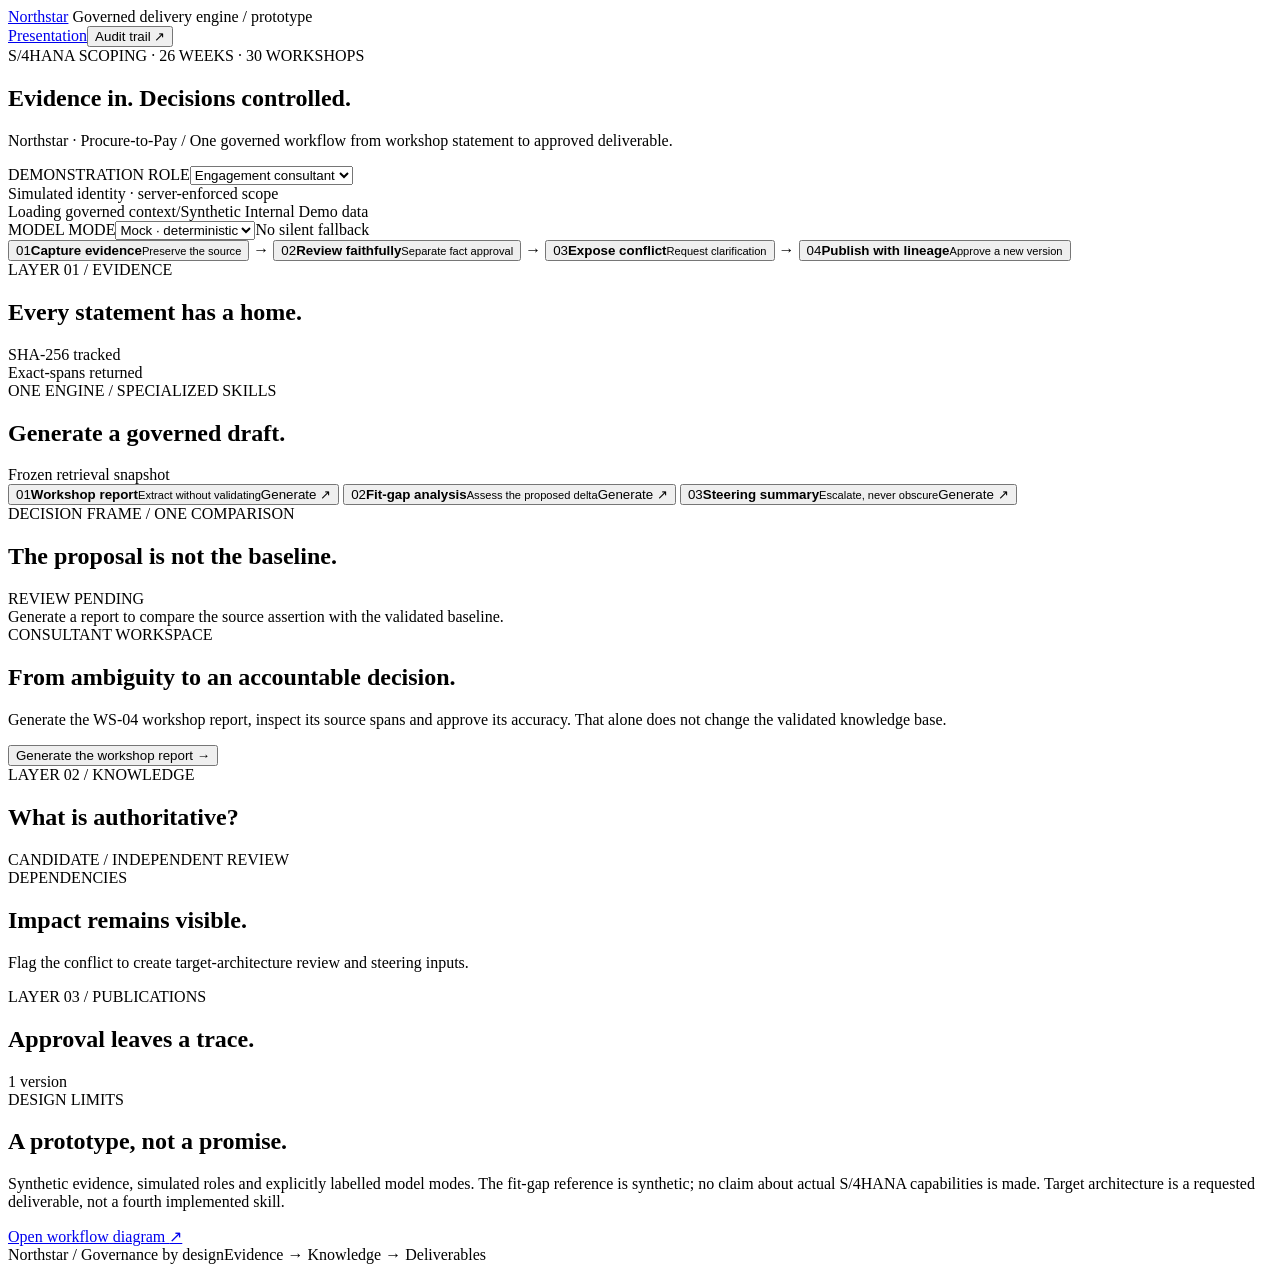
==== prototype/static/index.html @ 32a44db5 "testing prototype" ====
<!doctype html>
<html lang="en">
<head>
  <meta charset="utf-8">
  <meta name="viewport" content="width=device-width, initial-scale=1">
  <meta name="theme-color" content="#111111">
  <meta name="description" content="An interactive evidence-to-knowledge governance prototype for SAP consulting deliverables.">
  <link rel="icon" href="data:image/svg+xml,%3Csvg xmlns='http://www.w3.org/2000/svg' viewBox='0 0 32 32'%3E%3Crect width='32' height='32' fill='%23111111'/%3E%3Ccircle cx='24' cy='8' r='4' fill='%2386BC25'/%3E%3C/svg%3E">
  <title>Northstar | Governed delivery engine</title>
  <link rel="stylesheet" href="/static/style.css">
  <script src="/static/app.js" defer></script>
</head>
<body>
  <header class="masthead">
    <a class="brand" href="/" aria-label="Northstar home"><span>Northstar</span><b class="brand-dot" aria-hidden="true"></b></a>
    <span class="brand-divider"></span>
    <span class="product">Governed delivery engine <span class="muted">/ prototype</span></span>
    <nav class="header-links" aria-label="Demo navigation"><a href="/presentation/">Presentation</a><button class="text-button" id="audit-top">Audit trail <span aria-hidden="true">↗</span></button></nav>
  </header>
  <main>
    <section class="project-head page-width">
      <div><div class="eyebrow">S/4HANA SCOPING · 26 WEEKS · 30 WORKSHOPS</div><h1>Evidence in. <span class="green-word">Decisions controlled.</span></h1><p>Northstar · Procure-to-Pay / One governed workflow from workshop statement to approved deliverable.</p></div>
      <div class="environment"><label class="field-label" for="role-select">DEMONSTRATION ROLE</label><select data-testid="role-select" id="role-select" aria-label="Demonstration role"><option value="consultant">Engagement consultant</option><option value="domain_lead">Domain lead</option><option value="viewer">Read-only reviewer</option></select><div class="simulated">Simulated identity · server-enforced scope</div></div>
    </section>
    <div class="status-strip"><div class="page-width strip-inner"><span class="live-dot"></span><span id="phase-label">Loading governed context</span><span class="strip-separator">/</span><span class="muted">Synthetic Internal Demo data</span><div class="strip-right"><label class="provider-label" for="provider">MODEL MODE</label><select id="provider" data-testid="provider-select"><option value="mock">Mock · deterministic</option><option value="live">Live · Mistral API</option></select><span class="provider-note" id="provider-note">No silent fallback</span></div></div></div>
    <section class="page-width workflow" aria-label="Workflow stages">
      <button class="step active" data-step="evidence"><span class="step-index">01</span><span><b>Capture evidence</b><small>Preserve the source</small></span></button>
      <span class="step-connector" aria-hidden="true">→</span>
      <button class="step" data-step="report" data-testid="step-report"><span class="step-index">02</span><span><b>Review faithfully</b><small>Separate fact approval</small></span></button>
      <span class="step-connector" aria-hidden="true">→</span>
      <button class="step" data-step="conflict"><span class="step-index">03</span><span><b>Expose conflict</b><small>Request clarification</small></span></button>
      <span class="step-connector" aria-hidden="true">→</span>
      <button class="step" data-step="clarified"><span class="step-index">04</span><span><b>Publish with lineage</b><small>Approve a new version</small></span></button>
    </section>
    <div id="banner" class="page-width" aria-live="polite"></div>
    <section class="page-width workspace-grid">
      <div class="left-column">
        <section class="panel" id="evidence-panel"><div class="section-heading"><div><div class="eyebrow">LAYER 01 / EVIDENCE</div><h2>Every statement has a home.</h2></div><div class="layer-meta">SHA-256 tracked<br>Exact-spans returned</div></div><div id="evidence-list" class="evidence-list"></div></section>
        <section class="panel generation-panel"><div class="section-heading compact"><div><div class="eyebrow">ONE ENGINE / SPECIALIZED SKILLS</div><h2>Generate a governed draft.</h2></div><span class="tiny-meta">Frozen retrieval snapshot</span></div><div class="skill-grid">
          <button class="skill-button primary-skill" data-skill="workshop_report" data-testid="generate-workshop"><span class="skill-number">01</span><span><b>Workshop report</b><small>Extract without validating</small></span><span class="skill-action">Generate ↗</span></button>
          <button class="skill-button" data-skill="fit_gap" data-testid="generate-fitgap"><span class="skill-number">02</span><span><b>Fit-gap analysis</b><small>Assess the proposed delta</small></span><span class="skill-action">Generate ↗</span></button>
          <button class="skill-button" data-skill="steering_deck" data-testid="generate-steering"><span class="skill-number">03</span><span><b>Steering summary</b><small>Escalate, never obscure</small></span><span class="skill-action">Generate ↗</span></button>
        </div></section>
        <section class="panel" id="decision-panel"><div class="section-heading compact"><div><div class="eyebrow">DECISION FRAME / ONE COMPARISON</div><h2>The proposal is not the baseline.</h2></div><span class="tiny-meta" id="decision-status-label">REVIEW PENDING</span></div><div id="decision-content"><div class="empty-compact">Generate a report to compare the source assertion with the validated baseline.</div></div></section>
        <section class="panel draft-panel" id="draft-panel"><div id="draft-content"><div class="empty-state"><span class="empty-kicker">CONSULTANT WORKSPACE</span><h2>From ambiguity to an accountable decision.</h2><p>Generate the WS-04 workshop report, inspect its source spans and approve its accuracy. That alone does not change the validated knowledge base.</p><button class="inline-action" data-generate-report>Generate the workshop report <span>→</span></button></div></div></section>
      </div>
      <aside class="right-column">
        <section class="panel knowledge-panel"><div class="section-heading compact"><div><div class="eyebrow">LAYER 02 / KNOWLEDGE</div><h2>What is authoritative?</h2></div></div><div id="canonical-content"></div></section>
        <section class="panel candidate-panel"><div class="eyebrow">CANDIDATE / INDEPENDENT REVIEW</div><div id="candidate-content"></div></section>
        <section class="panel tasks-panel"><div class="section-heading compact"><div><div class="eyebrow">DEPENDENCIES</div><h2>Impact remains visible.</h2></div></div><div id="tasks-content"><p class="fine-print">Flag the conflict to create target-architecture review and steering inputs.</p></div></section>
      </aside>
    </section>
    <section class="page-width bottom-grid"><section class="panel compact-panel"><div class="section-heading compact"><div><div class="eyebrow">LAYER 03 / PUBLICATIONS</div><h2>Approval leaves a trace.</h2></div><span class="tiny-meta" id="publication-count">1 version</span></div><div id="publications-list"></div></section><section class="panel compact-panel"><div class="section-heading compact"><div><div class="eyebrow">DESIGN LIMITS</div><h2>A prototype, not a promise.</h2></div></div><p class="fine-print">Synthetic evidence, simulated roles and explicitly labelled model modes. The fit-gap reference is synthetic; no claim about actual S/4HANA capabilities is made. Target architecture is a requested deliverable, not a fourth implemented skill.</p><a class="inline-action subtle" href="/diagrams/workshop-to-fit-gap.svg" target="_blank" rel="noopener">Open workflow diagram <span>↗</span></a></section></section>
    <footer class="page-width"><span>Northstar / Governance by design</span><span>Evidence → Knowledge → Deliverables</span></footer>
  </main>
  <dialog id="audit-dialog" aria-label="Append-only audit trail"><div class="dialog-heading"><div><div class="eyebrow">APPEND-ONLY / HASH CHAIN</div><h2>What the system did.</h2></div><button class="close-button" data-close-dialog aria-label="Close audit">×</button></div><div id="audit-content" class="audit-content"></div></dialog>
  <dialog id="evidence-dialog" aria-label="Evidence inspector"><div class="dialog-heading"><div><div class="eyebrow">EXACT SOURCE SPAN</div><h2 id="evidence-title">Evidence inspector</h2></div><button class="close-button" data-close-evidence aria-label="Close evidence">×</button></div><div id="evidence-content"></div></dialog>
  <div id="toast" class="toast" role="status"></div>
</body>
</html>
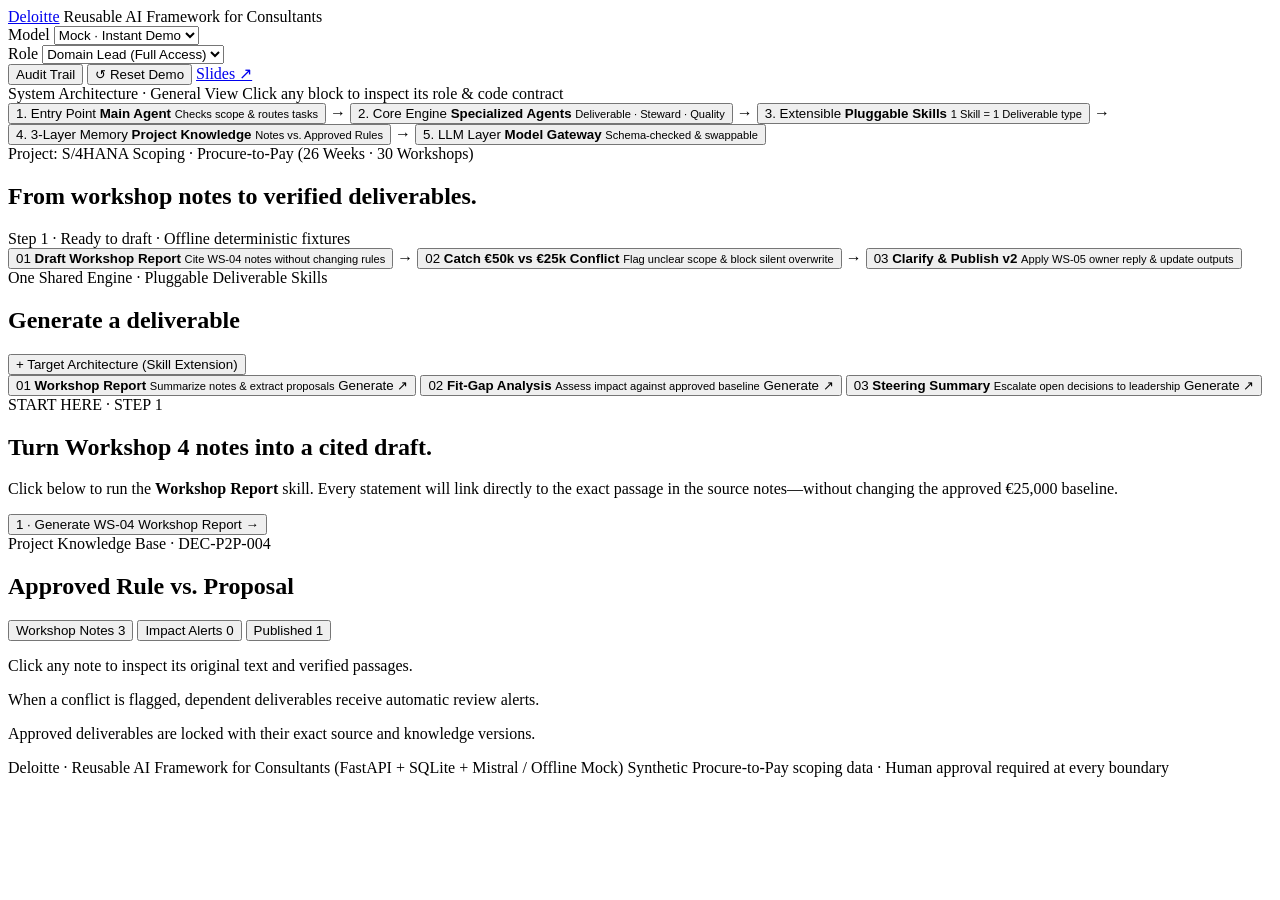
==== commit 8d769378: "changed the view and logic of the prototype a bit; minor wording change" ====
--- a/prototype/static/index.html
+++ b/prototype/static/index.html
@@ -4,57 +4,255 @@
   <meta charset="utf-8">
   <meta name="viewport" content="width=device-width, initial-scale=1">
   <meta name="theme-color" content="#111111">
-  <meta name="description" content="An interactive evidence-to-knowledge governance prototype for SAP consulting deliverables.">
+  <meta name="description" content="Reusable AI framework prototype for consultants: Main Agent, Specialized Agents, Pluggable Skills, and Project Knowledge.">
   <link rel="icon" href="data:image/svg+xml,%3Csvg xmlns='http://www.w3.org/2000/svg' viewBox='0 0 32 32'%3E%3Crect width='32' height='32' fill='%23111111'/%3E%3Ccircle cx='24' cy='8' r='4' fill='%2386BC25'/%3E%3C/svg%3E">
-  <title>Northstar | Governed delivery engine</title>
+  <title>Deloitte | Reusable AI Framework for Consultants</title>
   <link rel="stylesheet" href="/static/style.css">
   <script src="/static/app.js" defer></script>
 </head>
 <body>
   <header class="masthead">
-    <a class="brand" href="/" aria-label="Northstar home"><span>Northstar</span><b class="brand-dot" aria-hidden="true"></b></a>
-    <span class="brand-divider"></span>
-    <span class="product">Governed delivery engine <span class="muted">/ prototype</span></span>
-    <nav class="header-links" aria-label="Demo navigation"><a href="/presentation/">Presentation</a><button class="text-button" id="audit-top">Audit trail <span aria-hidden="true">↗</span></button></nav>
+    <div class="masthead-left">
+      <a class="brand" href="/" aria-label="Deloitte home"><span>Deloitte</span><b class="brand-dot" aria-hidden="true"></b></a>
+      <span class="brand-divider"></span>
+      <span class="product">Reusable AI Framework for Consultants</span>
+    </div>
+    <div class="masthead-controls">
+      <div class="control-group">
+        <label for="provider">Model</label>
+        <select id="provider" data-testid="provider-select" aria-label="Model operating mode">
+          <option value="mock">Mock · Instant Demo</option>
+          <option value="live">Live · Mistral API</option>
+        </select>
+      </div>
+      <div class="control-group">
+        <label for="role-select">Role</label>
+        <select id="role-select" data-testid="role-select" aria-label="Demonstration role">
+          <option value="domain_lead" selected>Domain Lead (Full Access)</option>
+          <option value="consultant">Consultant (Draft &amp; Flag)</option>
+          <option value="viewer">Read-Only Reviewer</option>
+        </select>
+      </div>
+      <button class="header-btn" id="audit-top" type="button">Audit Trail</button>
+      <button class="header-btn reset-btn" id="reset-demo" type="button" title="Reset demo back to Step 1">↺ Reset Demo</button>
+      <a class="header-btn slides-link" href="/presentation/">Slides ↗</a>
+    </div>
   </header>
+
   <main>
-    <section class="project-head page-width">
-      <div><div class="eyebrow">S/4HANA SCOPING · 26 WEEKS · 30 WORKSHOPS</div><h1>Evidence in. <span class="green-word">Decisions controlled.</span></h1><p>Northstar · Procure-to-Pay / One governed workflow from workshop statement to approved deliverable.</p></div>
-      <div class="environment"><label class="field-label" for="role-select">DEMONSTRATION ROLE</label><select data-testid="role-select" id="role-select" aria-label="Demonstration role"><option value="consultant">Engagement consultant</option><option value="domain_lead">Domain lead</option><option value="viewer">Read-only reviewer</option></select><div class="simulated">Simulated identity · server-enforced scope</div></div>
+    <!-- Interactive Architecture Strip: General View -> Click to Zoom In -->
+    <section class="arch-strip-wrap">
+      <div class="page-width">
+        <div class="arch-strip-header">
+          <span class="eyebrow">System Architecture · General View</span>
+          <span class="arch-hint">Click any block to inspect its role &amp; code contract</span>
+        </div>
+        <div class="arch-pipeline" role="region" aria-label="Interactive system architecture">
+          <button class="arch-node" type="button" data-arch="main_agent">
+            <span class="arch-tag">1. Entry Point</span>
+            <strong>Main Agent</strong>
+            <small>Checks scope &amp; routes tasks</small>
+          </button>
+          <span class="arch-arrow" aria-hidden="true">→</span>
+          <button class="arch-node" type="button" data-arch="specialized_agents">
+            <span class="arch-tag">2. Core Engine</span>
+            <strong>Specialized Agents</strong>
+            <small>Deliverable · Steward · Quality</small>
+          </button>
+          <span class="arch-arrow" aria-hidden="true">→</span>
+          <button class="arch-node" type="button" data-arch="skills">
+            <span class="arch-tag">3. Extensible</span>
+            <strong>Pluggable Skills</strong>
+            <small>1 Skill = 1 Deliverable type</small>
+          </button>
+          <span class="arch-arrow" aria-hidden="true">→</span>
+          <button class="arch-node" type="button" data-arch="knowledge_layers">
+            <span class="arch-tag">4. 3-Layer Memory</span>
+            <strong>Project Knowledge</strong>
+            <small>Notes vs. Approved Rules</small>
+          </button>
+          <span class="arch-arrow" aria-hidden="true">→</span>
+          <button class="arch-node" type="button" data-arch="model_gateway">
+            <span class="arch-tag">5. LLM Layer</span>
+            <strong>Model Gateway</strong>
+            <small>Schema-checked &amp; swappable</small>
+          </button>
+        </div>
+      </div>
     </section>
-    <div class="status-strip"><div class="page-width strip-inner"><span class="live-dot"></span><span id="phase-label">Loading governed context</span><span class="strip-separator">/</span><span class="muted">Synthetic Internal Demo data</span><div class="strip-right"><label class="provider-label" for="provider">MODEL MODE</label><select id="provider" data-testid="provider-select"><option value="mock">Mock · deterministic</option><option value="live">Live · Mistral API</option></select><span class="provider-note" id="provider-note">No silent fallback</span></div></div></div>
-    <section class="page-width workflow" aria-label="Workflow stages">
-      <button class="step active" data-step="evidence"><span class="step-index">01</span><span><b>Capture evidence</b><small>Preserve the source</small></span></button>
-      <span class="step-connector" aria-hidden="true">→</span>
-      <button class="step" data-step="report" data-testid="step-report"><span class="step-index">02</span><span><b>Review faithfully</b><small>Separate fact approval</small></span></button>
-      <span class="step-connector" aria-hidden="true">→</span>
-      <button class="step" data-step="conflict"><span class="step-index">03</span><span><b>Expose conflict</b><small>Request clarification</small></span></button>
-      <span class="step-connector" aria-hidden="true">→</span>
-      <button class="step" data-step="clarified"><span class="step-index">04</span><span><b>Publish with lineage</b><small>Approve a new version</small></span></button>
+
+    <!-- Context + 3-Step Guided Story Bar -->
+    <section class="page-width story-header">
+      <div class="story-title-row">
+        <div>
+          <div class="eyebrow">Project: S/4HANA Scoping · Procure-to-Pay (26 Weeks · 30 Workshops)</div>
+          <h1>From workshop notes to <span class="green-word">verified deliverables.</span></h1>
+        </div>
+        <div class="status-pill-box">
+          <span class="live-dot"></span>
+          <span id="phase-label">Step 1 · Ready to draft</span>
+          <span class="pill-sep">·</span>
+          <span id="provider-note" class="muted">Offline deterministic fixtures</span>
+        </div>
+      </div>
+
+      <div class="workflow" aria-label="3-Step Guided Walkthrough">
+        <button class="step active" type="button" data-step="1">
+          <span class="step-index">01</span>
+          <span>
+            <b>Draft Workshop Report</b>
+            <small>Cite WS-04 notes without changing rules</small>
+          </span>
+        </button>
+        <span class="step-connector" aria-hidden="true">→</span>
+        <button class="step" type="button" data-step="2" data-testid="step-report">
+          <span class="step-index">02</span>
+          <span>
+            <b>Catch €50k vs €25k Conflict</b>
+            <small>Flag unclear scope &amp; block silent overwrite</small>
+          </span>
+        </button>
+        <span class="step-connector" aria-hidden="true">→</span>
+        <button class="step" type="button" data-step="3">
+          <span class="step-index">03</span>
+          <span>
+            <b>Clarify &amp; Publish v2</b>
+            <small>Apply WS-05 owner reply &amp; update outputs</small>
+          </span>
+        </button>
+      </div>
+
+      <div id="banner" aria-live="polite"></div>
     </section>
-    <div id="banner" class="page-width" aria-live="polite"></div>
+
+    <!-- Minimal Two-Column Workspace -->
     <section class="page-width workspace-grid">
+      <!-- Left Column: Deliverable Studio -->
       <div class="left-column">
-        <section class="panel" id="evidence-panel"><div class="section-heading"><div><div class="eyebrow">LAYER 01 / EVIDENCE</div><h2>Every statement has a home.</h2></div><div class="layer-meta">SHA-256 tracked<br>Exact-spans returned</div></div><div id="evidence-list" class="evidence-list"></div></section>
-        <section class="panel generation-panel"><div class="section-heading compact"><div><div class="eyebrow">ONE ENGINE / SPECIALIZED SKILLS</div><h2>Generate a governed draft.</h2></div><span class="tiny-meta">Frozen retrieval snapshot</span></div><div class="skill-grid">
-          <button class="skill-button primary-skill" data-skill="workshop_report" data-testid="generate-workshop"><span class="skill-number">01</span><span><b>Workshop report</b><small>Extract without validating</small></span><span class="skill-action">Generate ↗</span></button>
-          <button class="skill-button" data-skill="fit_gap" data-testid="generate-fitgap"><span class="skill-number">02</span><span><b>Fit-gap analysis</b><small>Assess the proposed delta</small></span><span class="skill-action">Generate ↗</span></button>
-          <button class="skill-button" data-skill="steering_deck" data-testid="generate-steering"><span class="skill-number">03</span><span><b>Steering summary</b><small>Escalate, never obscure</small></span><span class="skill-action">Generate ↗</span></button>
-        </div></section>
-        <section class="panel" id="decision-panel"><div class="section-heading compact"><div><div class="eyebrow">DECISION FRAME / ONE COMPARISON</div><h2>The proposal is not the baseline.</h2></div><span class="tiny-meta" id="decision-status-label">REVIEW PENDING</span></div><div id="decision-content"><div class="empty-compact">Generate a report to compare the source assertion with the validated baseline.</div></div></section>
-        <section class="panel draft-panel" id="draft-panel"><div id="draft-content"><div class="empty-state"><span class="empty-kicker">CONSULTANT WORKSPACE</span><h2>From ambiguity to an accountable decision.</h2><p>Generate the WS-04 workshop report, inspect its source spans and approve its accuracy. That alone does not change the validated knowledge base.</p><button class="inline-action" data-generate-report>Generate the workshop report <span>→</span></button></div></div></section>
-      </div>
+        <section class="panel studio-panel">
+          <div class="section-heading compact">
+            <div>
+              <div class="eyebrow">One Shared Engine · Pluggable Deliverable Skills</div>
+              <h2>Generate a deliverable</h2>
+            </div>
+            <button class="extension-pill" type="button" data-arch="skills">+ Target Architecture (Skill Extension)</button>
+          </div>
+          <div class="skill-grid">
+            <button class="skill-button primary-skill" type="button" data-skill="workshop_report" data-testid="generate-workshop">
+              <span class="skill-number">01</span>
+              <span class="skill-copy">
+                <b>Workshop Report</b>
+                <small>Summarize notes &amp; extract proposals</small>
+              </span>
+              <span class="skill-action">Generate ↗</span>
+            </button>
+            <button class="skill-button" type="button" data-skill="fit_gap" data-testid="generate-fitgap">
+              <span class="skill-number">02</span>
+              <span class="skill-copy">
+                <b>Fit-Gap Analysis</b>
+                <small>Assess impact against approved baseline</small>
+              </span>
+              <span class="skill-action">Generate ↗</span>
+            </button>
+            <button class="skill-button" type="button" data-skill="steering_deck" data-testid="generate-steering">
+              <span class="skill-number">03</span>
+              <span class="skill-copy">
+                <b>Steering Summary</b>
+                <small>Escalate open decisions to leadership</small>
+              </span>
+              <span class="skill-action">Generate ↗</span>
+            </button>
+          </div>
+        </section>
+
+        <section class="panel draft-panel" id="draft-panel">
+          <div id="draft-content">
+            <div class="empty-state">
+              <span class="empty-kicker">START HERE · STEP 1</span>
+              <h2>Turn Workshop 4 notes into a cited draft.</h2>
+              <p>Click below to run the <strong>Workshop Report</strong> skill. Every statement will link directly to the exact passage in the source notes—without changing the approved €25,000 baseline.</p>
+              <button class="button" type="button" data-generate-report>1 · Generate WS-04 Workshop Report →</button>
+            </div>
+          </div>
+        </section>
+      </div>
+
+      <!-- Right Column: Knowledge Base + Tabbed Inspector -->
       <aside class="right-column">
-        <section class="panel knowledge-panel"><div class="section-heading compact"><div><div class="eyebrow">LAYER 02 / KNOWLEDGE</div><h2>What is authoritative?</h2></div></div><div id="canonical-content"></div></section>
-        <section class="panel candidate-panel"><div class="eyebrow">CANDIDATE / INDEPENDENT REVIEW</div><div id="candidate-content"></div></section>
-        <section class="panel tasks-panel"><div class="section-heading compact"><div><div class="eyebrow">DEPENDENCIES</div><h2>Impact remains visible.</h2></div></div><div id="tasks-content"><p class="fine-print">Flag the conflict to create target-architecture review and steering inputs.</p></div></section>
+        <section class="panel knowledge-panel">
+          <div class="section-heading compact">
+            <div>
+              <div class="eyebrow">Project Knowledge Base · DEC-P2P-004</div>
+              <h2>Approved Rule vs. Proposal</h2>
+            </div>
+          </div>
+          <div id="knowledge-compare"></div>
+        </section>
+
+        <section class="panel tabs-panel">
+          <div class="tab-bar" role="tablist" aria-label="Project context tabs">
+            <button class="tab-btn active" type="button" role="tab" aria-selected="true" data-tab="evidence">Workshop Notes <span class="tab-count" id="count-evidence">3</span></button>
+            <button class="tab-btn" type="button" role="tab" aria-selected="false" data-tab="tasks">Impact Alerts <span class="tab-count" id="count-tasks">0</span></button>
+            <button class="tab-btn" type="button" role="tab" aria-selected="false" data-tab="publications">Published <span class="tab-count" id="count-pubs">1</span></button>
+          </div>
+          <div class="tab-pane active" id="pane-evidence" role="tabpanel">
+            <p class="tab-intro">Click any note to inspect its original text and verified passages.</p>
+            <div id="evidence-list" class="evidence-list"></div>
+          </div>
+          <div class="tab-pane" id="pane-tasks" role="tabpanel">
+            <p class="tab-intro">When a conflict is flagged, dependent deliverables receive automatic review alerts.</p>
+            <div id="tasks-content"></div>
+          </div>
+          <div class="tab-pane" id="pane-publications" role="tabpanel">
+            <p class="tab-intro">Approved deliverables are locked with their exact source and knowledge versions.</p>
+            <div id="publications-list"></div>
+          </div>
+        </section>
       </aside>
     </section>
-    <section class="page-width bottom-grid"><section class="panel compact-panel"><div class="section-heading compact"><div><div class="eyebrow">LAYER 03 / PUBLICATIONS</div><h2>Approval leaves a trace.</h2></div><span class="tiny-meta" id="publication-count">1 version</span></div><div id="publications-list"></div></section><section class="panel compact-panel"><div class="section-heading compact"><div><div class="eyebrow">DESIGN LIMITS</div><h2>A prototype, not a promise.</h2></div></div><p class="fine-print">Synthetic evidence, simulated roles and explicitly labelled model modes. The fit-gap reference is synthetic; no claim about actual S/4HANA capabilities is made. Target architecture is a requested deliverable, not a fourth implemented skill.</p><a class="inline-action subtle" href="/diagrams/workshop-to-fit-gap.svg" target="_blank" rel="noopener">Open workflow diagram <span>↗</span></a></section></section>
-    <footer class="page-width"><span>Northstar / Governance by design</span><span>Evidence → Knowledge → Deliverables</span></footer>
+
+    <footer class="page-width">
+      <span>Deloitte · Reusable AI Framework for Consultants (FastAPI + SQLite + Mistral / Offline Mock)</span>
+      <span>Synthetic Procure-to-Pay scoping data · Human approval required at every boundary</span>
+    </footer>
   </main>
-  <dialog id="audit-dialog" aria-label="Append-only audit trail"><div class="dialog-heading"><div><div class="eyebrow">APPEND-ONLY / HASH CHAIN</div><h2>What the system did.</h2></div><button class="close-button" data-close-dialog aria-label="Close audit">×</button></div><div id="audit-content" class="audit-content"></div></dialog>
-  <dialog id="evidence-dialog" aria-label="Evidence inspector"><div class="dialog-heading"><div><div class="eyebrow">EXACT SOURCE SPAN</div><h2 id="evidence-title">Evidence inspector</h2></div><button class="close-button" data-close-evidence aria-label="Close evidence">×</button></div><div id="evidence-content"></div></dialog>
+
+  <!-- Zoom-In Modal for Architecture Elements -->
+  <dialog id="arch-dialog" aria-label="Architecture component details">
+    <div class="dialog-heading">
+      <div>
+        <div class="eyebrow" id="arch-eyebrow">ARCHITECTURE ZOOM-IN</div>
+        <h2 id="arch-title">Component</h2>
+      </div>
+      <button class="close-button" type="button" data-close-arch aria-label="Close architecture details">×</button>
+    </div>
+    <div id="arch-content"></div>
+  </dialog>
+
+  <!-- Source Passage & Publication Snapshot Modal -->
+  <dialog id="evidence-dialog" aria-label="Evidence and snapshot inspector">
+    <div class="dialog-heading">
+      <div>
+        <div class="eyebrow" id="evidence-eyebrow">EXACT SOURCE CITATION</div>
+        <h2 id="evidence-title">Source inspector</h2>
+      </div>
+      <button class="close-button" type="button" data-close-evidence aria-label="Close inspector">×</button>
+    </div>
+    <div id="evidence-content"></div>
+  </dialog>
+
+  <!-- Append-only Audit Trail Modal -->
+  <dialog id="audit-dialog" aria-label="System audit trail">
+    <div class="dialog-heading">
+      <div>
+        <div class="eyebrow">APPEND-ONLY AUDIT TRAIL</div>
+        <h2>What the system recorded</h2>
+      </div>
+      <button class="close-button" type="button" data-close-dialog aria-label="Close audit trail">×</button>
+    </div>
+    <div id="audit-content" class="audit-content"></div>
+  </dialog>
+
   <div id="toast" class="toast" role="status"></div>
 </body>
 </html>
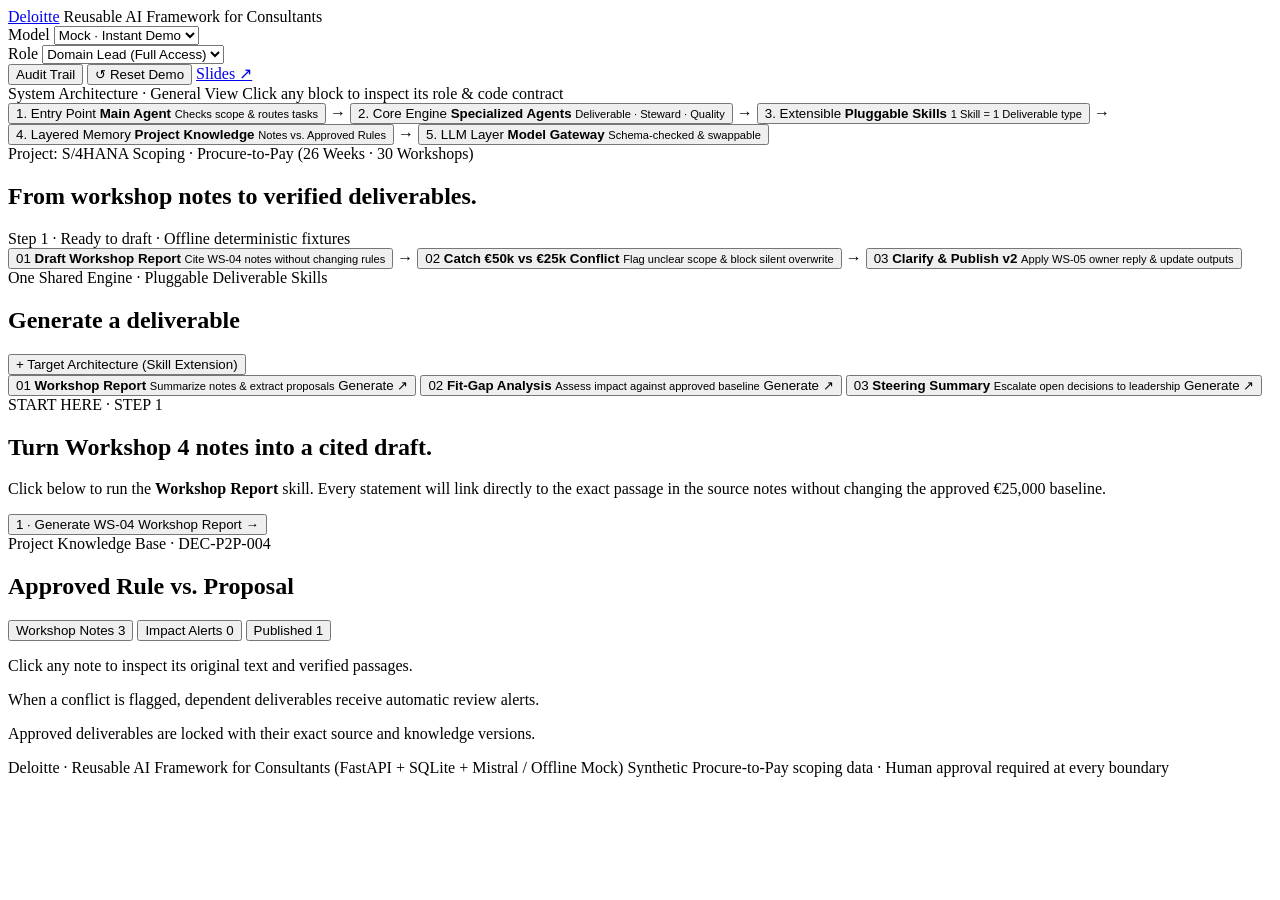
==== commit af2602be: "slides 1 to 3 mostly ready. need to build the deeper explanation into knowledge base and its use" ====
--- a/prototype/static/index.html
+++ b/prototype/static/index.html
@@ -67,7 +67,7 @@
           </button>
           <span class="arch-arrow" aria-hidden="true">→</span>
           <button class="arch-node" type="button" data-arch="knowledge_layers">
-            <span class="arch-tag">4. 3-Layer Memory</span>
+            <span class="arch-tag">4. Layered Memory</span>
             <strong>Project Knowledge</strong>
             <small>Notes vs. Approved Rules</small>
           </button>
@@ -170,7 +170,7 @@
             <div class="empty-state">
               <span class="empty-kicker">START HERE · STEP 1</span>
               <h2>Turn Workshop 4 notes into a cited draft.</h2>
-              <p>Click below to run the <strong>Workshop Report</strong> skill. Every statement will link directly to the exact passage in the source notes—without changing the approved €25,000 baseline.</p>
+              <p>Click below to run the <strong>Workshop Report</strong> skill. Every statement will link directly to the exact passage in the source notes without changing the approved €25,000 baseline.</p>
               <button class="button" type="button" data-generate-report>1 · Generate WS-04 Workshop Report →</button>
             </div>
           </div>
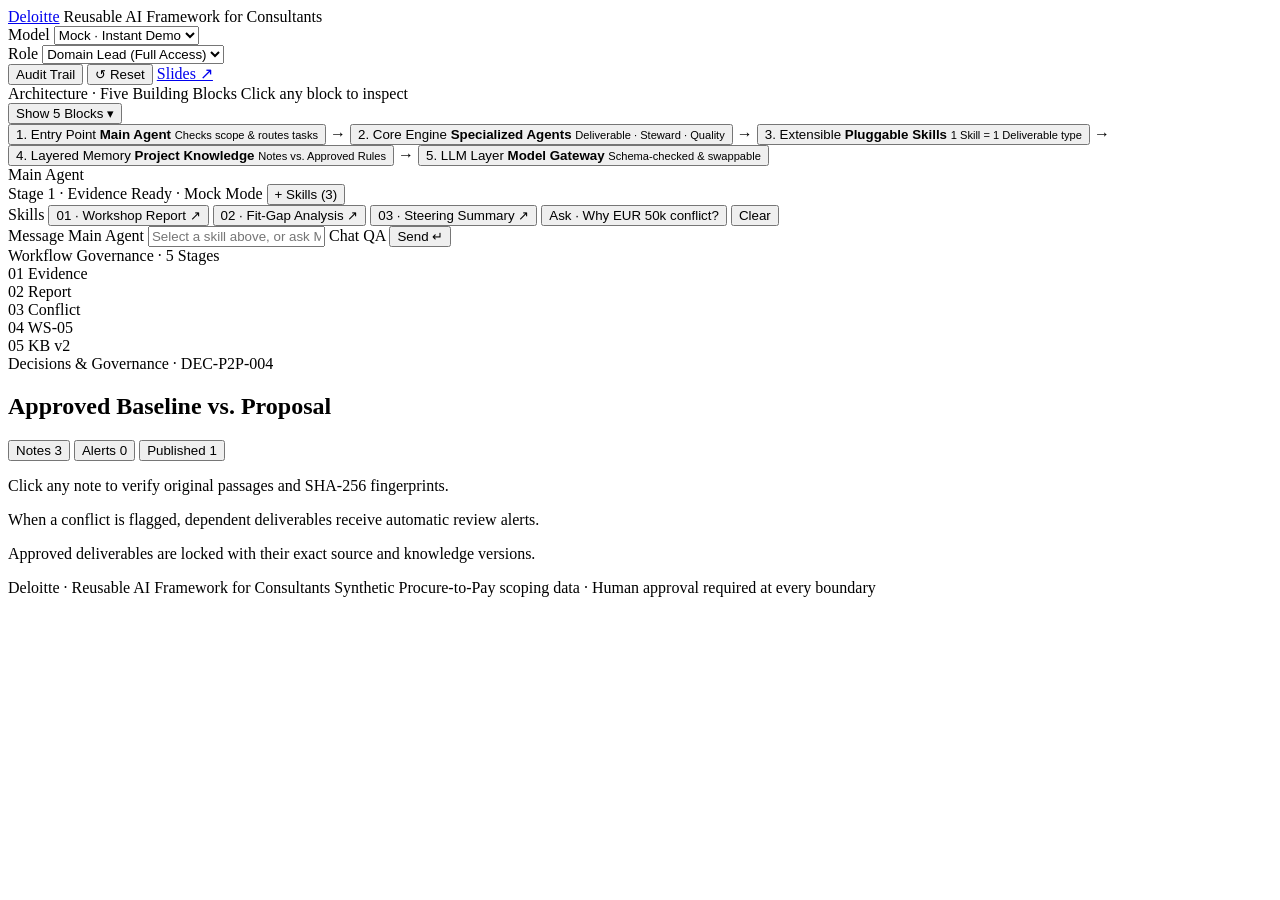
==== commit 1c5cdf79: "fixing the logic in the demo.." ====
--- a/prototype/static/index.html
+++ b/prototype/static/index.html
@@ -7,8 +7,8 @@
   <meta name="description" content="Reusable AI framework prototype for consultants: Main Agent, Specialized Agents, Pluggable Skills, and Project Knowledge.">
   <link rel="icon" href="data:image/svg+xml,%3Csvg xmlns='http://www.w3.org/2000/svg' viewBox='0 0 32 32'%3E%3Crect width='32' height='32' fill='%23111111'/%3E%3Ccircle cx='24' cy='8' r='4' fill='%2386BC25'/%3E%3C/svg%3E">
   <title>Deloitte | Reusable AI Framework for Consultants</title>
-  <link rel="stylesheet" href="/static/style.css">
-  <script src="/static/app.js" defer></script>
+  <link rel="stylesheet" href="/static/style.css?v=7">
+  <script src="/static/app.js?v=7" defer></script>
 </head>
 <body>
   <header class="masthead">
@@ -22,7 +22,9 @@
         <label for="provider">Model</label>
         <select id="provider" data-testid="provider-select" aria-label="Model operating mode">
           <option value="mock">Mock · Instant Demo</option>
-          <option value="live">Live · Mistral API</option>
+          <option value="live:mistral">Live · Mistral API</option>
+          <option value="live:gemini">Live · Gemini API</option>
+          <option value="live:openai">Live · OpenAI API</option>
         </select>
       </div>
       <div class="control-group">
@@ -34,20 +36,27 @@
         </select>
       </div>
       <button class="header-btn" id="audit-top" type="button">Audit Trail</button>
-      <button class="header-btn reset-btn" id="reset-demo" type="button" title="Reset demo back to Step 1">↺ Reset Demo</button>
+      <button class="header-btn reset-btn" id="reset-demo" type="button" title="Reset demo back to Stage 1">↺ Reset</button>
       <a class="header-btn slides-link" href="/presentation/">Slides ↗</a>
     </div>
   </header>
 
   <main>
-    <!-- Interactive Architecture Strip: General View -> Click to Zoom In -->
-    <section class="arch-strip-wrap">
+    <!-- Ultra-Slim Collapsible System Architecture Bar -->
+    <section class="arch-strip-wrap strip-collapsed" id="arch-strip-wrap">
       <div class="page-width">
         <div class="arch-strip-header">
-          <span class="eyebrow">System Architecture · General View</span>
-          <span class="arch-hint">Click any block to inspect its role &amp; code contract</span>
+          <div class="arch-strip-title-group">
+            <span class="eyebrow" style="margin:0">Architecture · Five Building Blocks</span>
+            <span class="arch-hint" id="arch-hint">Click any block to inspect</span>
+          </div>
+          <button class="arch-toggle-btn" id="toggle-arch" type="button" aria-expanded="false" aria-controls="arch-pipeline">
+            <span class="arch-toggle-dot" aria-hidden="true"></span>
+            <span id="toggle-arch-label">Show 5 Blocks</span>
+            <span class="arch-toggle-chevron" id="toggle-arch-icon" aria-hidden="true">▾</span>
+          </button>
         </div>
-        <div class="arch-pipeline" role="region" aria-label="Interactive system architecture">
+        <div class="arch-pipeline collapsed" id="arch-pipeline" role="region" aria-label="Interactive system architecture">
           <button class="arch-node" type="button" data-arch="main_agent">
             <span class="arch-tag">1. Entry Point</span>
             <strong>Main Agent</strong>
@@ -81,122 +90,146 @@
       </div>
     </section>
 
-    <!-- Context + 3-Step Guided Story Bar -->
-    <section class="page-width story-header">
-      <div class="story-title-row">
-        <div>
-          <div class="eyebrow">Project: S/4HANA Scoping · Procure-to-Pay (26 Weeks · 30 Workshops)</div>
-          <h1>From workshop notes to <span class="green-word">verified deliverables.</span></h1>
+    <!-- LEFT ~65%: Dark Main Agent Console (+ Deliverable Card once generated) | RIGHT ~35%: Stages & Decisions -->
+    <section class="page-width workspace-grid">
+      <div class="left-column">
+        <div class="agent-console" aria-label="Main Agent Conversational Console">
+          <div class="agent-console-head">
+            <div class="agent-head-left">
+              <span class="agent-pulse-dot" id="agent-pulse-dot" aria-hidden="true"></span>
+              <span class="agent-title">Main Agent</span>
+            </div>
+            <div class="agent-head-right">
+              <span class="agent-status-chip">
+                <span id="phase-label">Stage 1 · Evidence Ready</span>
+                <span class="chip-sep" aria-hidden="true">·</span>
+                <span id="provider-note">Mock Mode</span>
+              </span>
+              <button class="dark-ghost-btn" type="button" data-arch="skills">+ Skills (3)</button>
+            </div>
+          </div>
+
+          <div class="agent-thread" id="agent-thread" aria-live="polite"></div>
+
+          <div class="agent-composer-wrap">
+            <div class="quick-prompts-row" role="group" aria-label="Quick prompts">
+              <span class="quick-row-label">Skills</span>
+              <button
+                class="quick-pill suggested"
+                type="button"
+                data-prompt-skill="workshop_report"
+                aria-pressed="false"
+                data-testid="generate-workshop"
+                id="chip-workshop_report"
+                title="Draft the WS-04 Workshop Report and stage any proposed baseline changes"
+              >
+                <span>01 · Workshop Report</span>
+                <span class="pill-arrow" aria-hidden="true">↗</span>
+              </button>
+              <button
+                class="quick-pill"
+                type="button"
+                data-prompt-skill="fit_gap"
+                aria-pressed="false"
+                data-testid="generate-fitgap"
+                id="chip-fit_gap"
+                title="Generate Fit-Gap Analysis comparing WS-04 proposals against the DEC-P2P-004 baseline"
+              >
+                <span>02 · Fit-Gap Analysis</span>
+                <span class="pill-arrow" aria-hidden="true">↗</span>
+              </button>
+              <button
+                class="quick-pill"
+                type="button"
+                data-prompt-skill="steering_deck"
+                aria-pressed="false"
+                data-testid="generate-steering"
+                id="chip-steering_deck"
+                title="Prepare a Steering Summary escalation brief for open P2P threshold conflicts"
+              >
+                <span>03 · Steering Summary</span>
+                <span class="pill-arrow" aria-hidden="true">↗</span>
+              </button>
+              <span class="quick-row-divider" aria-hidden="true"></span>
+              <button
+                class="quick-pill chat-pill"
+                type="button"
+                data-quick-question="What is the approved FR01 rule and why is EUR 50,000 not active yet?"
+                title="Ask a grounded conversational question"
+              >
+                <span>Ask · Why EUR 50k conflict?</span>
+              </button>
+              <button class="clear-thread-btn" id="clear-chat" type="button" title="Clear conversation thread">Clear</button>
+            </div>
+
+            <form id="agent-prompt-form" class="prompt-form">
+              <label for="agent-prompt-input" class="sr-only">Message Main Agent</label>
+              <input
+                id="agent-prompt-input"
+                class="prompt-input"
+                type="text"
+                placeholder="Select a skill above, or ask Main Agent about the scoping docs, then press Enter..."
+                autocomplete="off"
+              >
+              <span id="matched-skill-pill" class="route-pill">Chat QA</span>
+              <button id="send-prompt-btn" class="send-btn" type="submit">Send ↵</button>
+            </form>
+          </div>
         </div>
-        <div class="status-pill-box">
-          <span class="live-dot"></span>
-          <span id="phase-label">Step 1 · Ready to draft</span>
-          <span class="pill-sep">·</span>
-          <span id="provider-note" class="muted">Offline deterministic fixtures</span>
-        </div>
-      </div>
-
-      <div class="workflow" aria-label="3-Step Guided Walkthrough">
-        <button class="step active" type="button" data-step="1">
-          <span class="step-index">01</span>
-          <span>
-            <b>Draft Workshop Report</b>
-            <small>Cite WS-04 notes without changing rules</small>
-          </span>
-        </button>
-        <span class="step-connector" aria-hidden="true">→</span>
-        <button class="step" type="button" data-step="2" data-testid="step-report">
-          <span class="step-index">02</span>
-          <span>
-            <b>Catch €50k vs €25k Conflict</b>
-            <small>Flag unclear scope &amp; block silent overwrite</small>
-          </span>
-        </button>
-        <span class="step-connector" aria-hidden="true">→</span>
-        <button class="step" type="button" data-step="3">
-          <span class="step-index">03</span>
-          <span>
-            <b>Clarify &amp; Publish v2</b>
-            <small>Apply WS-05 owner reply &amp; update outputs</small>
-          </span>
-        </button>
-      </div>
-
-      <div id="banner" aria-live="polite"></div>
-    </section>
-
-    <!-- Minimal Two-Column Workspace -->
-    <section class="page-width workspace-grid">
-      <!-- Left Column: Deliverable Studio -->
-      <div class="left-column">
-        <section class="panel studio-panel">
-          <div class="section-heading compact">
-            <div>
-              <div class="eyebrow">One Shared Engine · Pluggable Deliverable Skills</div>
-              <h2>Generate a deliverable</h2>
-            </div>
-            <button class="extension-pill" type="button" data-arch="skills">+ Target Architecture (Skill Extension)</button>
-          </div>
-          <div class="skill-grid">
-            <button class="skill-button primary-skill" type="button" data-skill="workshop_report" data-testid="generate-workshop">
-              <span class="skill-number">01</span>
-              <span class="skill-copy">
-                <b>Workshop Report</b>
-                <small>Summarize notes &amp; extract proposals</small>
-              </span>
-              <span class="skill-action">Generate ↗</span>
-            </button>
-            <button class="skill-button" type="button" data-skill="fit_gap" data-testid="generate-fitgap">
-              <span class="skill-number">02</span>
-              <span class="skill-copy">
-                <b>Fit-Gap Analysis</b>
-                <small>Assess impact against approved baseline</small>
-              </span>
-              <span class="skill-action">Generate ↗</span>
-            </button>
-            <button class="skill-button" type="button" data-skill="steering_deck" data-testid="generate-steering">
-              <span class="skill-number">03</span>
-              <span class="skill-copy">
-                <b>Steering Summary</b>
-                <small>Escalate open decisions to leadership</small>
-              </span>
-              <span class="skill-action">Generate ↗</span>
-            </button>
-          </div>
-        </section>
-
-        <section class="panel draft-panel" id="draft-panel">
-          <div id="draft-content">
-            <div class="empty-state">
-              <span class="empty-kicker">START HERE · STEP 1</span>
-              <h2>Turn Workshop 4 notes into a cited draft.</h2>
-              <p>Click below to run the <strong>Workshop Report</strong> skill. Every statement will link directly to the exact passage in the source notes without changing the approved €25,000 baseline.</p>
-              <button class="button" type="button" data-generate-report>1 · Generate WS-04 Workshop Report →</button>
-            </div>
-          </div>
-        </section>
-      </div>
-
-      <!-- Right Column: Knowledge Base + Tabbed Inspector -->
+
+        <section class="panel draft-panel hidden" id="draft-panel" aria-live="polite">
+          <div id="draft-content"></div>
+        </section>
+      </div>
+
       <aside class="right-column">
+        <section class="panel stage-tracker-panel" aria-label="Five governed demo stages">
+          <div class="stage-tracker-head">
+            <span class="eyebrow" style="margin:0">Workflow Governance · 5 Stages</span>
+          </div>
+          <div class="stage-pills" role="list">
+            <div class="stage-pill active" role="listitem" data-stage="1">
+              <span class="stage-num">01</span>
+              <span class="stage-name">Evidence</span>
+            </div>
+            <div class="stage-pill" role="listitem" data-stage="2" data-testid="step-report">
+              <span class="stage-num">02</span>
+              <span class="stage-name">Report</span>
+            </div>
+            <div class="stage-pill" role="listitem" data-stage="3">
+              <span class="stage-num">03</span>
+              <span class="stage-name">Conflict</span>
+            </div>
+            <div class="stage-pill" role="listitem" data-stage="4">
+              <span class="stage-num">04</span>
+              <span class="stage-name">WS-05</span>
+            </div>
+            <div class="stage-pill" role="listitem" data-stage="5">
+              <span class="stage-num">05</span>
+              <span class="stage-name">KB v2</span>
+            </div>
+          </div>
+          <div id="banner" aria-live="polite"></div>
+        </section>
+
         <section class="panel knowledge-panel">
           <div class="section-heading compact">
             <div>
-              <div class="eyebrow">Project Knowledge Base · DEC-P2P-004</div>
-              <h2>Approved Rule vs. Proposal</h2>
+              <div class="eyebrow">Decisions &amp; Governance · DEC-P2P-004</div>
+              <h2>Approved Baseline vs. Proposal</h2>
             </div>
           </div>
           <div id="knowledge-compare"></div>
         </section>
 
         <section class="panel tabs-panel">
-          <div class="tab-bar" role="tablist" aria-label="Project context tabs">
-            <button class="tab-btn active" type="button" role="tab" aria-selected="true" data-tab="evidence">Workshop Notes <span class="tab-count" id="count-evidence">3</span></button>
-            <button class="tab-btn" type="button" role="tab" aria-selected="false" data-tab="tasks">Impact Alerts <span class="tab-count" id="count-tasks">0</span></button>
+          <div class="tab-bar" role="tablist" aria-label="Deep-dive project context">
+            <button class="tab-btn active" type="button" role="tab" aria-selected="true" data-tab="evidence">Notes <span class="tab-count" id="count-evidence">3</span></button>
+            <button class="tab-btn" type="button" role="tab" aria-selected="false" data-tab="tasks">Alerts <span class="tab-count" id="count-tasks">0</span></button>
             <button class="tab-btn" type="button" role="tab" aria-selected="false" data-tab="publications">Published <span class="tab-count" id="count-pubs">1</span></button>
           </div>
           <div class="tab-pane active" id="pane-evidence" role="tabpanel">
-            <p class="tab-intro">Click any note to inspect its original text and verified passages.</p>
+            <p class="tab-intro">Click any note to verify original passages and SHA-256 fingerprints.</p>
             <div id="evidence-list" class="evidence-list"></div>
           </div>
           <div class="tab-pane" id="pane-tasks" role="tabpanel">
@@ -212,13 +245,12 @@
     </section>
 
     <footer class="page-width">
-      <span>Deloitte · Reusable AI Framework for Consultants (FastAPI + SQLite + Mistral / Offline Mock)</span>
+      <span>Deloitte · Reusable AI Framework for Consultants</span>
       <span>Synthetic Procure-to-Pay scoping data · Human approval required at every boundary</span>
     </footer>
   </main>
 
-  <!-- Zoom-In Modal for Architecture Elements -->
-  <dialog id="arch-dialog" aria-label="Architecture component details">
+  <dialog id="arch-dialog" class="engine-dialog" aria-label="Architecture component details">
     <div class="dialog-heading">
       <div>
         <div class="eyebrow" id="arch-eyebrow">ARCHITECTURE ZOOM-IN</div>
@@ -229,7 +261,6 @@
     <div id="arch-content"></div>
   </dialog>
 
-  <!-- Source Passage & Publication Snapshot Modal -->
   <dialog id="evidence-dialog" aria-label="Evidence and snapshot inspector">
     <div class="dialog-heading">
       <div>
@@ -241,7 +272,6 @@
     <div id="evidence-content"></div>
   </dialog>
 
-  <!-- Append-only Audit Trail Modal -->
   <dialog id="audit-dialog" aria-label="System audit trail">
     <div class="dialog-heading">
       <div>
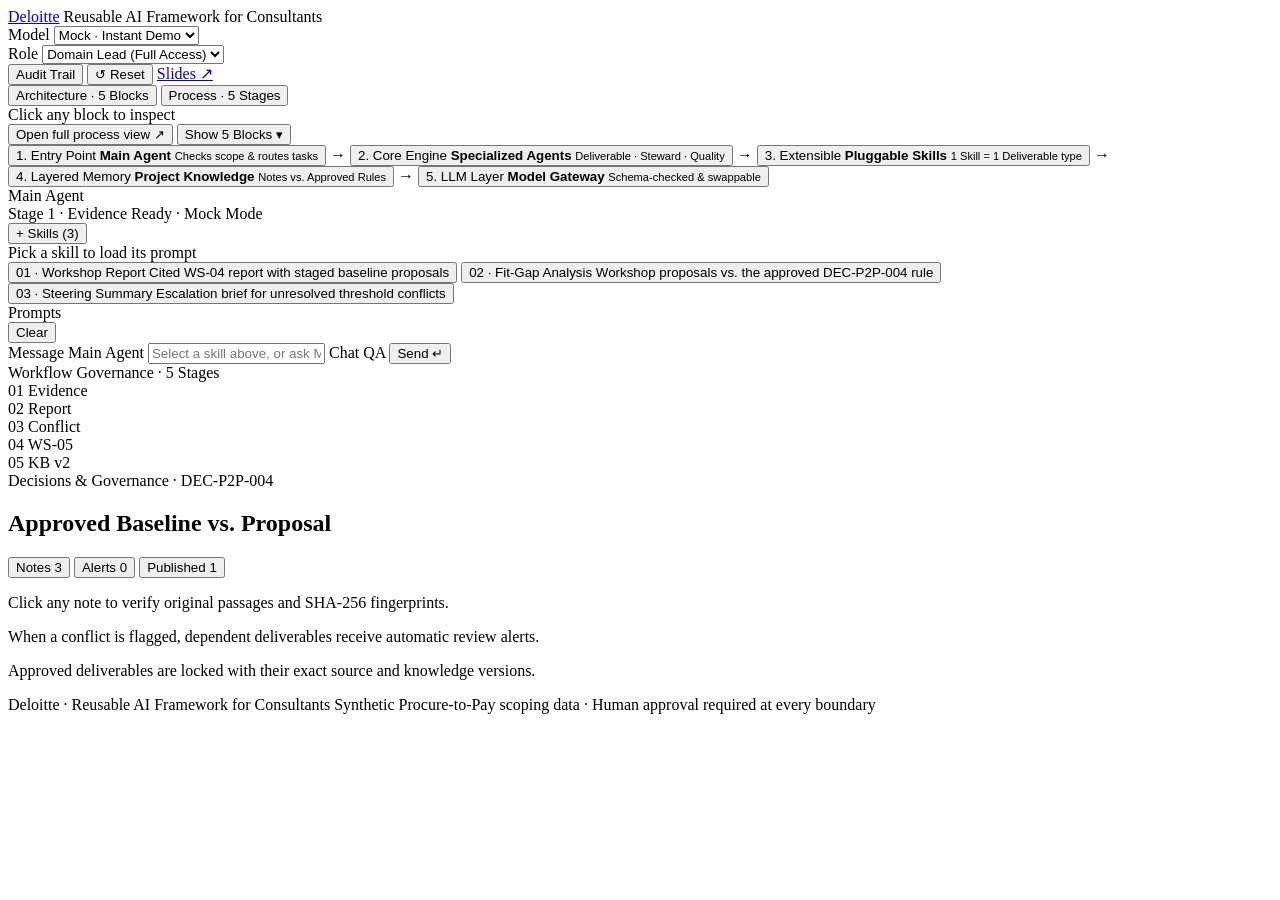
==== commit 9ada6212: "adjusted demo a bit more, not happy yet but no time to improve further" ====
--- a/prototype/static/index.html
+++ b/prototype/static/index.html
@@ -7,8 +7,8 @@
   <meta name="description" content="Reusable AI framework prototype for consultants: Main Agent, Specialized Agents, Pluggable Skills, and Project Knowledge.">
   <link rel="icon" href="data:image/svg+xml,%3Csvg xmlns='http://www.w3.org/2000/svg' viewBox='0 0 32 32'%3E%3Crect width='32' height='32' fill='%23111111'/%3E%3Ccircle cx='24' cy='8' r='4' fill='%2386BC25'/%3E%3C/svg%3E">
   <title>Deloitte | Reusable AI Framework for Consultants</title>
-  <link rel="stylesheet" href="/static/style.css?v=7">
-  <script src="/static/app.js?v=7" defer></script>
+  <link rel="stylesheet" href="/static/style.css?v=9">
+  <script src="/static/app.js?v=9" defer></script>
 </head>
 <body>
   <header class="masthead">
@@ -47,16 +47,22 @@
       <div class="page-width">
         <div class="arch-strip-header">
           <div class="arch-strip-title-group">
-            <span class="eyebrow" style="margin:0">Architecture · Five Building Blocks</span>
+            <div class="arch-tabs" role="tablist" aria-label="Framework views">
+              <button class="arch-tab active" type="button" role="tab" aria-selected="true" data-arch-tab="architecture">Architecture · 5 Blocks</button>
+              <button class="arch-tab" type="button" role="tab" aria-selected="false" data-arch-tab="process">Process · 5 Stages</button>
+            </div>
             <span class="arch-hint" id="arch-hint">Click any block to inspect</span>
           </div>
-          <button class="arch-toggle-btn" id="toggle-arch" type="button" aria-expanded="false" aria-controls="arch-pipeline">
-            <span class="arch-toggle-dot" aria-hidden="true"></span>
-            <span id="toggle-arch-label">Show 5 Blocks</span>
-            <span class="arch-toggle-chevron" id="toggle-arch-icon" aria-hidden="true">▾</span>
-          </button>
+          <div class="arch-strip-actions">
+            <button class="arch-full-btn" id="open-process-view" type="button">Open full process view ↗</button>
+            <button class="arch-toggle-btn" id="toggle-arch" type="button" aria-expanded="false" aria-controls="arch-pipeline">
+              <span class="arch-toggle-dot" aria-hidden="true"></span>
+              <span id="toggle-arch-label">Show 5 Blocks</span>
+              <span class="arch-toggle-chevron" id="toggle-arch-icon" aria-hidden="true">▾</span>
+            </button>
+          </div>
         </div>
-        <div class="arch-pipeline collapsed" id="arch-pipeline" role="region" aria-label="Interactive system architecture">
+        <div class="arch-pipeline" id="arch-pipeline" role="region" aria-label="Interactive system architecture">
           <button class="arch-node" type="button" data-arch="main_agent">
             <span class="arch-tag">1. Entry Point</span>
             <strong>Main Agent</strong>
@@ -87,6 +93,7 @@
             <small>Schema-checked &amp; swappable</small>
           </button>
         </div>
+        <div class="process-pipeline panel-hidden" id="process-pipeline" role="region" aria-label="Governed process stages"></div>
       </div>
     </section>
 
@@ -105,60 +112,33 @@
                 <span class="chip-sep" aria-hidden="true">·</span>
                 <span id="provider-note">Mock Mode</span>
               </span>
-              <button class="dark-ghost-btn" type="button" data-arch="skills">+ Skills (3)</button>
+              <div class="skills-menu-wrap">
+                <button class="dark-ghost-btn" type="button" id="skills-menu-btn" aria-haspopup="true" aria-expanded="false" aria-controls="skills-menu">+ Skills (3)</button>
+                <div class="skills-menu" id="skills-menu" role="menu" aria-labelledby="skills-menu-btn">
+                  <div class="skills-menu-hint">Pick a skill to load its prompt</div>
+                  <button class="skills-menu-item" type="button" role="menuitemradio" aria-checked="false" data-skill-option="workshop_report" data-testid="generate-workshop">
+                    <span class="skills-menu-name">01 · Workshop Report</span>
+                    <span class="skills-menu-desc">Cited WS-04 report with staged baseline proposals</span>
+                  </button>
+                  <button class="skills-menu-item" type="button" role="menuitemradio" aria-checked="false" data-skill-option="fit_gap" data-testid="generate-fitgap">
+                    <span class="skills-menu-name">02 · Fit-Gap Analysis</span>
+                    <span class="skills-menu-desc">Workshop proposals vs. the approved DEC-P2P-004 rule</span>
+                  </button>
+                  <button class="skills-menu-item" type="button" role="menuitemradio" aria-checked="false" data-skill-option="steering_deck" data-testid="generate-steering">
+                    <span class="skills-menu-name">03 · Steering Summary</span>
+                    <span class="skills-menu-desc">Escalation brief for unresolved threshold conflicts</span>
+                  </button>
+                </div>
+              </div>
             </div>
           </div>
 
           <div class="agent-thread" id="agent-thread" aria-live="polite"></div>
 
           <div class="agent-composer-wrap">
-            <div class="quick-prompts-row" role="group" aria-label="Quick prompts">
-              <span class="quick-row-label">Skills</span>
-              <button
-                class="quick-pill suggested"
-                type="button"
-                data-prompt-skill="workshop_report"
-                aria-pressed="false"
-                data-testid="generate-workshop"
-                id="chip-workshop_report"
-                title="Draft the WS-04 Workshop Report and stage any proposed baseline changes"
-              >
-                <span>01 · Workshop Report</span>
-                <span class="pill-arrow" aria-hidden="true">↗</span>
-              </button>
-              <button
-                class="quick-pill"
-                type="button"
-                data-prompt-skill="fit_gap"
-                aria-pressed="false"
-                data-testid="generate-fitgap"
-                id="chip-fit_gap"
-                title="Generate Fit-Gap Analysis comparing WS-04 proposals against the DEC-P2P-004 baseline"
-              >
-                <span>02 · Fit-Gap Analysis</span>
-                <span class="pill-arrow" aria-hidden="true">↗</span>
-              </button>
-              <button
-                class="quick-pill"
-                type="button"
-                data-prompt-skill="steering_deck"
-                aria-pressed="false"
-                data-testid="generate-steering"
-                id="chip-steering_deck"
-                title="Prepare a Steering Summary escalation brief for open P2P threshold conflicts"
-              >
-                <span>03 · Steering Summary</span>
-                <span class="pill-arrow" aria-hidden="true">↗</span>
-              </button>
-              <span class="quick-row-divider" aria-hidden="true"></span>
-              <button
-                class="quick-pill chat-pill"
-                type="button"
-                data-quick-question="What is the approved FR01 rule and why is EUR 50,000 not active yet?"
-                title="Ask a grounded conversational question"
-              >
-                <span>Ask · Why EUR 50k conflict?</span>
-              </button>
+            <div class="quick-prompts-row" role="group" aria-label="Suggested prompts">
+              <span class="quick-row-label">Prompts</span>
+              <div class="prompt-suggestions" id="prompt-suggestions"></div>
               <button class="clear-thread-btn" id="clear-chat" type="button" title="Clear conversation thread">Clear</button>
             </div>
 
@@ -261,6 +241,17 @@
     <div id="arch-content"></div>
   </dialog>
 
+  <dialog id="process-dialog" class="engine-dialog process-dialog" aria-label="Full governed process view">
+    <div class="dialog-heading">
+      <div>
+        <div class="eyebrow" id="process-eyebrow">END-TO-END PROCESS · USER PERSPECTIVE</div>
+        <h2 id="process-title">Five governed stages · four human gates</h2>
+      </div>
+      <button class="close-button" type="button" data-close-process aria-label="Close process view">×</button>
+    </div>
+    <div id="process-content"></div>
+  </dialog>
+
   <dialog id="evidence-dialog" aria-label="Evidence and snapshot inspector">
     <div class="dialog-heading">
       <div>
